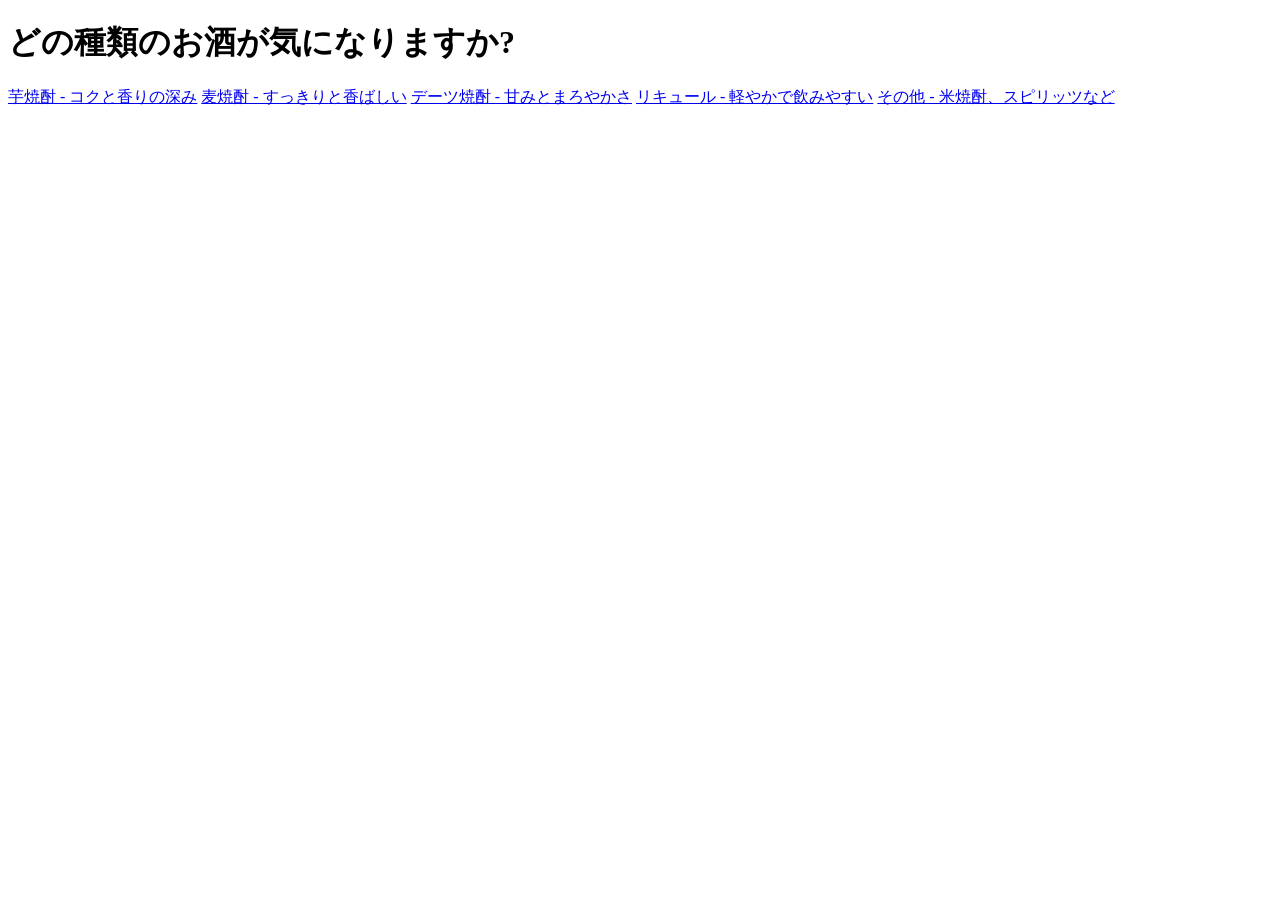
==== templates/select.html @ 8dba025c "Add files via upload" ====
<!DOCTYPE html>
<html lang="ja">
<head>
  <meta charset="UTF-8">
  <meta name="viewport" content="width=device-width, initial-scale=1.0">
  <title>おすすめ焼酎診断</title>
  <link rel="stylesheet" href="/static/style.css">
</head>
<body class="index">
  <div class="container">
    <h1>どの種類のお酒が気になりますか?</h1>
    <a class="choice-btn" href="/taste?type=芋焼酎">芋焼酎 - コクと香りの深み</a>
    <a class="choice-btn" href="/taste?type=麦焼酎">麦焼酎 - すっきりと香ばしい</a>
    <a class="choice-btn" href="/taste?type=デーツ焼酎">デーツ焼酎 - 甘みとまろやかさ</a>
    <a class="choice-btn" href="/taste?type=リキュール">リキュール - 軽やかで飲みやすい</a>
    <a class="choice-btn" href="/taste?type=その他">その他 - 米焼酎、スピリッツなど</a>
  </div>
</body>
</html>
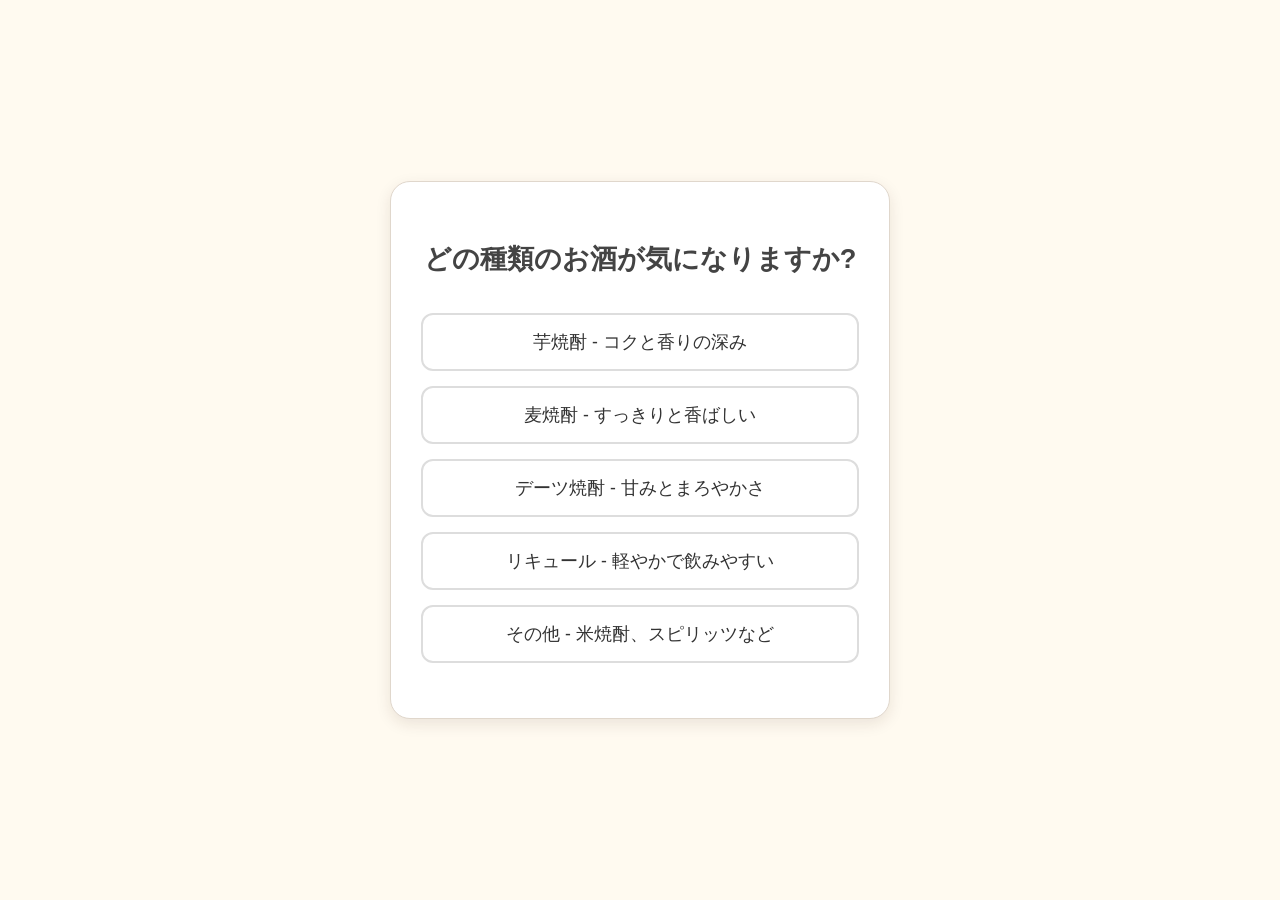
==== commit 544af92f: "前回に同じく" ====
--- a/templates/select.html
+++ b/templates/select.html
@@ -9,11 +9,11 @@
 <body class="index">
   <div class="container">
     <h1>どの種類のお酒が気になりますか?</h1>
-    <a class="choice-btn" href="/taste?type=芋焼酎">芋焼酎 - コクと香りの深み</a>
-    <a class="choice-btn" href="/taste?type=麦焼酎">麦焼酎 - すっきりと香ばしい</a>
-    <a class="choice-btn" href="/taste?type=デーツ焼酎">デーツ焼酎 - 甘みとまろやかさ</a>
-    <a class="choice-btn" href="/taste?type=リキュール">リキュール - 軽やかで飲みやすい</a>
-    <a class="choice-btn" href="/taste?type=その他">その他 - 米焼酎、スピリッツなど</a>
+    <a class="choice-btn" href="/volume?type=芋焼酎">芋焼酎 - コクと香りの深み</a>
+    <a class="choice-btn" href="/volume?type=麦焼酎">麦焼酎 - すっきりと香ばしい</a>
+    <a class="choice-btn" href="/volume?type=デーツ焼酎">デーツ焼酎 - 甘みとまろやかさ</a>
+    <a class="choice-btn" href="/volume?type=リキュール">リキュール - 軽やかで飲みやすい</a>
+    <a class="choice-btn" href="/volume?type=その他">その他 - 米焼酎、スピリッツなど</a>
   </div>
 </body>
 </html>
--- a/static/style.css
+++ b/static/style.css
@@ -0,0 +1,510 @@
+/* 統合スタイルシート */
+
+/* ===== 共通スタイル ===== */
+* {
+  box-sizing: border-box;
+}
+
+body {
+  font-family: "Hiragino Sans", "Meiryo", sans-serif;
+  margin: 0;
+  padding: 20px;
+  background-color: #fffaf0; /*ここで元々ベージュだった下の部分の背景が変わる */
+  color: #333;
+}
+
+body:not(.index):not(.taste):not(.osake) {
+  font-family: "Hiragino Mincho ProN", serif;
+  background-color: #fffaf0; /*12行目に同じく*/
+  color: #333;
+}
+
+h1 {
+  color: #444;
+}
+
+label {
+  display: block;
+  font-weight: bold;
+}
+
+/* ===== home.html用 ===== */
+.hero {
+  /* バンダナ風（深緑）デザイン */
+  background-color: #6b8e23;
+  background-image: url("data:image/svg+xml,%3Csvg xmlns='http://w3.org' width='60' height='60' viewBox='0 0 60 60'%3E%3Cg fill='%23ffffff' fill-opacity='0.8'%3E%3Ccircle cx='30' cy='30' r='3'/%3E%3Cpath d='M30,5 C35,15 45,15 45,25 C45,35 35,40 30,40 C25,40 15,35 15,25 C15,15 25,15 30,5 Z' fill='none' stroke='%23ffffff' stroke-width='2'/%3E%3Ccircle cx='30' cy='23' r='2'/%3E%3Ccircle cx='10' cy='10' r='1'/%3E%3Ccircle cx='50' cy='10' r='1'/%3E%3Ccircle cx='10' cy='50' r='1'/%3E%3Ccircle cx='50' cy='50' r='1'/%3E%3C/g%3E%3C/svg%3E");
+  background-size: 60px 60px;
+
+  /* 元のレイアウト・文字設定 */
+  color: #ffffff; /* 深緑背景に合わせて文字色を白にしています */
+  padding: 80px 0;
+  text-align: center;
+  margin: -20px -20px 0 -20px;
+}
+
+.hero h1 {
+  font-size: 3em; /* ← ここを変更するとトップページの「あなたに合った～見つけませんか」の部分の文字の大きさを変えられる　元2 */
+  margin-bottom: 20px; 
+  color: #ffffff; /* ← ここを変更するとトップページの「あなたに合った～見つけませんか」の部分の文字の色を変えられる */
+}
+
+.hero p {
+  font-size: 2em;　/* ← ここを変更するとトップページの「簡単な質問に答えるだけで～」の部分の文字の大きさを変えられる　元1 */
+  line-height: 1.8;
+  color: #ffffff;
+}
+
+.start-button {
+  display: inline-block;
+  margin-top: 30px;
+  padding: 15px 30px;
+  background:	#A0522D; /* ← ここで「診断をはじめる」のボタンの色を変更します */
+  color: #fff;
+  text-decoration: none;
+  font-weight: bold;
+}
+
+.start-button:hover {
+  opacity: 0.8;
+}
+
+main {
+  max-width: 900px;
+  margin: 0 auto;
+  padding: 50px 20px;
+}
+
+section {
+  margin-bottom: 60px;
+}
+
+/* ↓ ここに追加します ↓ */
+.about-text {
+  font-size: 1.2rem;
+  line-height: 1.8;
+  margin-bottom: 40px;
+}
+
+/* PC（画面幅769px以上）のときだけ文字を大きくする設定 */
+@media screen and (min-width: 769px) {
+  .about-text {
+    font-size: 1.4rem; /* ← ここでPC用の文字の大きさを自由に調整できます */
+  }
+}
+
+h2 {
+  border-left: 5px solid #8b4513; /*ここ変えると「このサイトについて」「診断の流れ」の左側の色が変えられる */
+  padding-left: 10px;
+  margin-bottom: 20px;
+  font-size: 2.1em; /* ここで「このサイトについて」「診断の流れ」の文字の大きさを変えられる（標準は2em程度） */
+}
+
+.flow-step {
+  background: #fffaf0;
+  padding: 20px;
+  margin-bottom: 20px;
+  border-radius: 8px;
+  border: 2px solid #8b4513; /*「診断の流れ」の1から4までの枠の縁取り*/
+  text-align: center; /* ← この行を追加して中央揃え */
+}
+
+/* ↓ ここから追加 ↓ */
+.flow-step h3 {
+  font-size: 1.5rem; /* ← ここでお好みの大きさに調整できます */
+}
+
+.example {
+  margin-top: 10px;
+  background: #f3ede5;
+  padding: 10px;
+  font-size: 0.9em;
+}
+
+footer {
+  background: #6b8e23; /*ここで「© 井上酒造・櫻の郷酒造」のラベルの色を変えられる*/
+  color: #fff;
+  text-align: center;
+  padding: 20px;
+}
+
+.result {
+  margin-top: 20px;
+  padding: 20px;
+  border-radius: 12px;
+  font-weight: bold;
+  color: #444;
+}
+
+/* ===== index.html用 ===== */
+body.index {
+  background-color: #fffaf0; /*ここで「どの種類のお酒が気になりますか?」の背景色を変えられる*/
+  min-height: 100vh;
+  display: flex;
+  justify-content: center;
+  align-items: center;
+  padding: 20px;
+}
+
+.index .container {
+  background: #fff;
+  border: 1px solid #e0d7cc;
+  border-radius: 20px;
+  padding: 40px 30px;
+  box-shadow: 0 5px 15px rgba(59, 31, 15, 0.1);
+  text-align: center;
+  max-width: 500px;
+  width: 100%;
+}
+
+.index h1 {
+  font-size: 1.7em;
+  margin-bottom: 35px;
+  line-height: 1.4;
+}
+
+.choice-btn {
+  display: block;
+  width: 100%;
+  padding: 15px;
+  margin: 15px 0;
+  background: #fff;
+  border: 2px solid #ddd;
+  border-radius: 12px;
+  font-size: 1.1em;
+  cursor: pointer;
+  text-decoration: none;
+  color: #333;
+  transition: all 0.3s;
+}
+
+.choice-btn:hover {
+  border-color: #b38a4a;
+  background: #faf7f2;
+  box-shadow: 0 2px 8px rgba(179, 138, 74, 0.3);
+}
+
+/* ===== taste.html用 ===== */
+body.taste {
+  background-color: #faf7f2;
+  min-height: 100vh;
+  display: flex;
+  justify-content: center;
+  align-items: center;
+}
+
+.taste .container {
+  background: #fff;
+  border: 1px solid #e0d7cc;
+  border-radius: 20px;
+  padding: 30px 25px;
+  box-shadow: 0 5px 15px rgba(59, 31, 15, 0.1);
+  text-align: center;
+  max-width: 420px;
+  width: 100%;
+}
+
+.taste h1 {
+  font-size: 1.5em;
+  margin-bottom: 20px;
+}
+
+.question {
+  margin: 20px 0;
+  text-align: left;
+}
+
+.question label {
+  margin-bottom: 8px;
+}
+
+.slider {
+  width: 100%;
+  margin: 10px 0 5px;
+}
+
+.ticks {
+  display: flex;
+  justify-content: space-between;
+  font-size: 0.75em;
+  color: #999;
+  margin-top: 2px;
+  margin-bottom: 10px;
+  padding: 0 1px;
+}
+
+.ticks span {
+  flex: 0 0 auto;
+  text-align: center;
+  width: 0;
+  transform: translateX(-50%);
+}
+
+.value {
+  font-size: 0.9em;
+  color: #666;
+  text-align: right;
+}
+
+.btn {
+  display: block;
+  width: 100%;
+  padding: 14px;
+  margin: 18px 0 8px;
+  background: #fff;
+  border: 2px solid #ddd;
+  border-radius: 12px;
+  font-size: 1.05em;
+  cursor: pointer;
+  text-decoration: none;
+  color: #333;
+  transition: all 0.3s;
+}
+
+.btn:hover {
+  border-color: #b38a4a;
+  background: #faf7f2;
+  box-shadow: 0 2px 8px rgba(179, 138, 74, 0.3);
+}
+
+.taste .result {
+  margin-top: 15px;
+}
+
+.result-card {
+  background: #faf7f2;
+  border: 1px solid #e0d7cc;
+  border-radius: 14px;
+  padding: 16px;
+  box-shadow: 0 4px 12px rgba(59, 31, 15, 0.08);
+}
+
+.result-main {
+  display: flex;
+  gap: 14px;
+  align-items: center;
+  justify-content: space-between;
+}
+
+.result-text {
+  flex: 1;
+  text-align: left;
+}
+
+.result-title {
+  font-size: 0.95em;
+  color: #7a3e1d;
+  margin-bottom: 4px;
+}
+
+.result-name {
+  font-size: 1.2em;
+  font-weight: bold;
+  margin-bottom: 10px;
+}
+
+.result-info {
+  list-style: none;
+  padding: 0;
+  margin: 0;
+  color: #555;
+  font-weight: normal;
+  line-height: 1.5;
+}
+
+.result-img-wrap {
+  width: 120px;
+  min-width: 120px;
+  display: flex;
+  align-items: center;
+  justify-content: center;
+}
+
+.result-image {
+  max-width: 100%;
+  border-radius: 10px;
+  box-shadow: 0 2px 8px rgba(0, 0, 0, 0.12);
+  background: #fff;
+}
+
+.result-link-wrap {
+  margin-top: 10px;
+  text-align: left;
+}
+
+.result-link {
+  display: inline-block;
+  padding: 8px 12px;
+  border: 1px solid #b38a4a;
+  border-radius: 10px;
+  background: #ffffff;
+  color: #7a3e1d;
+  text-decoration: none;
+  font-size: 0.9em;
+  transition: all 0.2s ease;
+}
+
+.result-link:hover {
+  background: #faf7f2;
+  box-shadow: 0 2px 6px rgba(179, 138, 74, 0.25);
+}
+
+.result-link.disabled {
+  border-color: #dddddd;
+  color: #aaaaaa;
+  background: #f7f7f7;
+  box-shadow: none;
+  cursor: default;
+  pointer-events: none;
+}
+
+/* ===== mobile tweaks (≤640px) ===== */
+@media (max-width: 640px) {
+  body.taste {
+    padding: 16px;
+    align-items: flex-start;
+  }
+
+  .taste .container {
+    max-width: 480px;
+    width: 100%;
+    padding: 22px 18px;
+    margin: 0 auto;
+  }
+
+  .question {
+    margin: 16px 0;
+  }
+
+  .btn {
+    font-size: 1em;
+    padding: 14px;
+  }
+
+  .result {
+    margin-top: 12px;
+  }
+
+  .result-card {
+    padding: 14px;
+  }
+
+  .result-main {
+    flex-direction: column;
+    gap: 12px;
+    align-items: flex-start;
+  }
+
+  .result-img-wrap {
+    width: 100%;
+    min-width: 0;
+    justify-content: flex-start;
+    margin-top: 4px;
+  }
+
+  .result-image {
+    max-width: 180px;
+    width: 60%;
+    min-width: 140px;
+  }
+
+  .result-link-wrap {
+    text-align: left;
+  }
+}
+
+/* ===== osake.html用 ===== */
+body.osake {
+  background: #f9f9f9;
+}
+
+.osake h1 {
+  text-align: center;
+}
+
+.section {
+  margin-bottom: 30px;
+  padding: 20px;
+  background: #fff;
+  border-radius: 12px;
+  box-shadow: 0 2px 6px rgba(0, 0, 0, 0.1);
+}
+
+.section label {
+  margin-top: 10px;
+}
+
+.osake .result {
+  background: #e6ffe6;
+  border: 2px solid #66bb6a;
+  font-size: 1.2em;
+}
+
+/* ==========================================
+   スマホ向けレイアウト設定（画面幅 768px 以下）
+   ========================================== */
+@media screen and (max-width: 768px) {
+
+  /* 1. 全体・外枠の余白調整（画面からはみ出るのを防止） */
+  body {
+    padding: 10px;
+  }
+  
+  main {
+    padding: 20px 10px;
+  }
+
+  /* 2. トップ画像（緑のエリア）の調整 */
+  .hero {
+    padding: 40px 15px;
+    margin: -10px -10px 0 -10px;
+  }
+  .hero h1 {
+    font-size: 1.6rem !important; /* スマホ用メインタイトル */
+    line-height: 1.4;
+  }
+  .hero p {
+    font-size: 1.0rem !important; /* スマホ用サブテキスト */
+    line-height: 1.6;
+  }
+
+  /* 3. 見出し（「このサイトについて」「診断の流れ」など） */
+  h2 {
+    font-size: 1.3rem !important;
+    margin-bottom: 15px;
+  }
+
+  /* 4. 本文・説明文のサイズ調整 */
+  p, body {
+    font-size: 0.95rem; /* 基本の文字サイズ（約15px） */
+    line-height: 1.6;
+  }
+
+  .about-text {
+    font-size: 1.0rem !important; /* 「このサイトについて」直下の文字 */
+    margin-bottom: 25px;
+  }
+
+  /* 5. 診断の流れ（①〜④のカード） */
+  .flow-step {
+    padding: 15px;
+    margin-bottom: 15px;
+  }
+  .flow-step h3 {
+    font-size: 1.1rem !important; /* ステップのタイトル */
+  }
+
+  /* 6. ボタンのサイズ調整 */
+  .start-button, .btn, a.button {
+    display: block;
+    width: 100%; /* ボタンをスマホ幅いっぱいに広げて押しやすくする */
+    padding: 14px 0;
+    font-size: 1.1rem;
+    text-align: center;
+  }
+
+  /* 7. 画像のサイズ調整 */
+  img {
+    max-width: 100%;
+    height: auto;
+  }
+}
